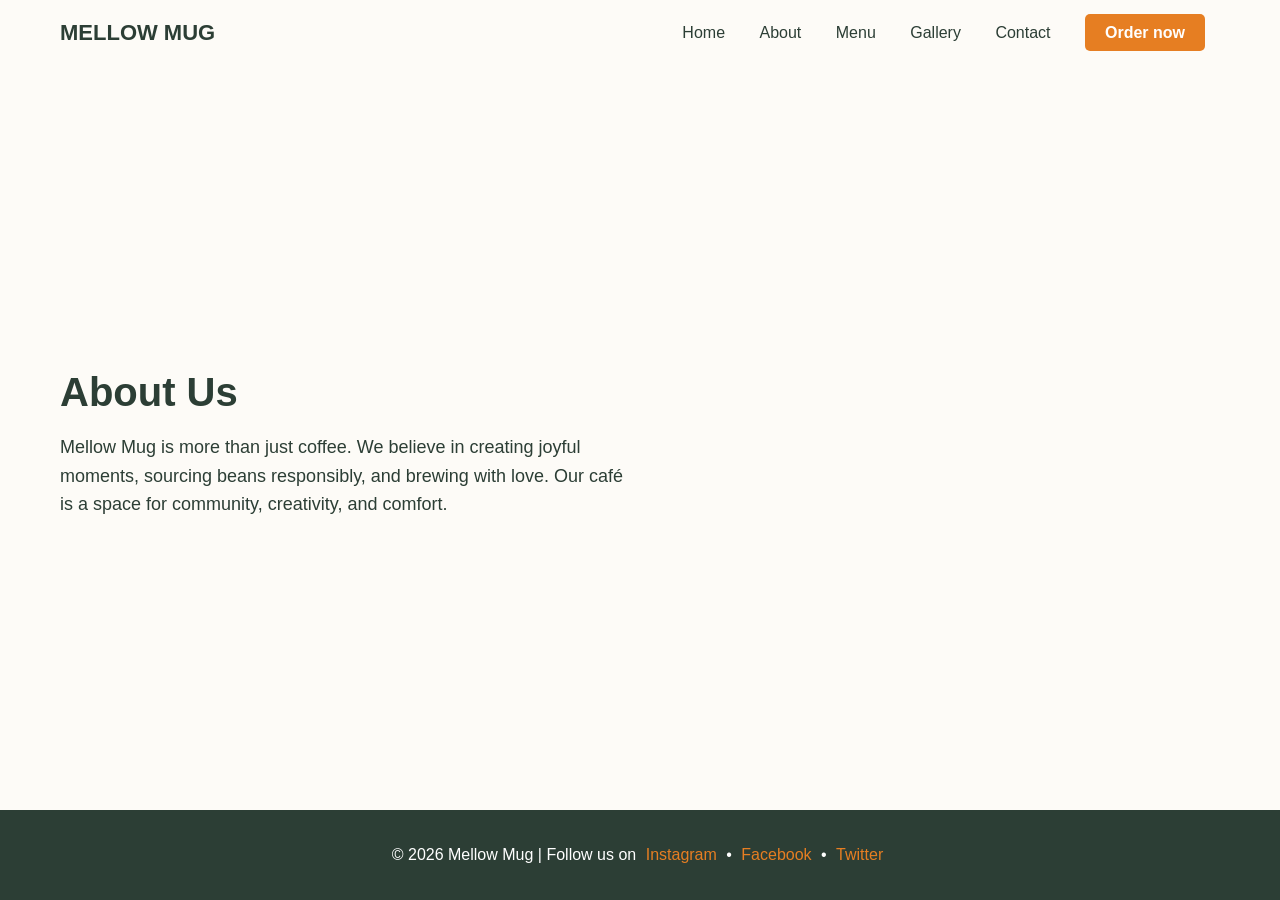
==== about.html @ a3f5b223 "Add files via upload" ====
<!DOCTYPE html>
<html lang="en">
<head>
  <meta charset="UTF-8">
  <title>About - Mellow Mug</title>
  <link rel="stylesheet" href="style.css">
</head>
<body>
  <header>
    <div class="logo">MELLOW MUG</div>
    <nav>
  <a href="index.html">Home</a>
  <a href="about.html">About</a>
  <a href="menu.html">Menu</a>
  <a href="gallery.html">Gallery</a>
  <a href="contact.html">Contact</a>
  <a href="order.html" class="order-btn">Order now</a>
</nav>

  </header>

  <section class="hero">
    <div class="hero-text">
      <h1>About Us</h1>
      <p>Mellow Mug is more than just coffee. We believe in creating joyful moments, sourcing beans responsibly, and brewing with love. Our café is a space for community, creativity, and comfort.</p>
    </div>
  </section>

  <footer>
    <p>© 2026 Mellow Mug | Follow us on 
      <a href="#">Instagram</a> • <a href="#">Facebook</a> • <a href="#">Twitter</a>
    </p>
  </footer>
</body>
</html>
---- style.css ----
body {
  margin: 0;
  font-family: 'Arial', sans-serif;
  background-color: #fdfbf7;
  color: #2c3e35;
}

/* Navigation Bar */
header {
  display: flex;
  justify-content: space-between;
  align-items: center;
  padding: 20px 60px;
}
.logo {
  font-weight: bold;
  font-size: 22px;
  color: #2c3e35;
}
.logo span {
  color: #e67e22;
}
nav a {
  margin: 0 15px;
  text-decoration: none;
  color: #2c3e35;
  font-weight: 500;
  transition: color 0.3s ease;
}
nav a:hover {
  color: #e67e22;
}
.order-btn {
  background-color: #e67e22;
  color: white;
  padding: 10px 20px;
  border-radius: 5px;
  text-decoration: none;
  font-weight: bold;
  transition: background-color 0.3s ease;
}
.order-btn:hover {
  background-color: #d35400;
}

/* Hero Section */
.hero {
  display: flex;
  justify-content: space-between;
  align-items: center;
  padding: 60px;
}
.hero-text {
  max-width: 50%;
}
.hero-text h1 {
  font-size: 40px;
  margin-bottom: 10px;
}
.hero-text p {
  font-size: 18px;
  line-height: 1.6;
  margin-bottom: 20px;
}
.hero-text .btn {
  display: inline-block;
  margin-right: 15px;
  padding: 12px 20px;
  border-radius: 5px;
  text-decoration: none;
  font-weight: bold;
  transition: transform 0.3s ease;
}
.hero-text .btn:hover {
  transform: scale(1.05);
}
.menu-btn {
  background-color: #2c3e35;
  color: white;
}
.learn-btn {
  background-color: #e67e22;
  color: white;
}

/* Coffee Cup Section */
.hero-image {
  position: relative;
  background-color: #2c3e35;
  border-radius: 20px;
  padding: 40px;
  transition: transform 0.3s ease;
}
.hero-image:hover {
  transform: translateY(-5px);
}
.hero-image img {
  width: 500px;
  border-radius: 10px;
}
.badge {
  position: absolute;
  top: 20px;
  right: 20px;
  background-color: #e67e22;
  color: white;
  padding: 10px 15px;
  border-radius: 50%;
  font-size: 12px;
  font-weight: bold;
}

/* Responsive layout */
@media (max-width: 768px) {
  .hero {
    flex-direction: column;
    text-align: center;
  }
  .hero-text {
    max-width: 100%;
    margin-bottom: 30px;
  }
  .hero-image img {
    width: 200px;
  }
}

/*Gallery Section*/
.gallery-grid {
  display: grid;
  grid-template-columns: repeat(auto-fit, minmax(250px, 1fr));
  gap: 20px;
  padding: 40px 60px;
}
.gallery-grid img {
  width: 100%;
  border-radius: 10px;
  cursor: pointer;
  transition: transform 0.3s ease;
}
.gallery-grid img:hover {
  transform: scale(1.05);
}

/* Lightbox */
.lightbox {
  display: none;
  position: fixed;
  z-index: 999;
  left: 0; top: 0;
  width: 100%; height: 100%;
  background-color: rgba(0,0,0,0.8);
}
.lightbox-content {
  display: block;
  margin: 5% auto;
  max-width: 80%;
  border-radius: 10px;
}
.close {
  position: absolute;
  top: 20px; right: 40px;
  color: white;
  font-size: 40px;
  cursor: pointer;
}



/*menu card and form*/
/* Menu Grid */
.menu-grid {
  display: grid;
  grid-template-columns: repeat(auto-fit, minmax(220px, 1fr));
  gap: 20px;
  padding: 40px 60px;
}
.menu-card {
  background-color: #fff;
  border-radius: 10px;
  padding: 20px;
  text-align: center;
  box-shadow: 0 4px 12px rgba(0,0,0,0.1);
  transition: transform 0.3s ease;
}
.menu-card:hover {
  transform: translateY(-5px);
}
.menu-card img {
  width: 100%;
  border-radius: 10px;
  margin-bottom: 15px;
}

/* Contact Form */
form input, form textarea, form select {
  width: 100%;
  padding: 10px;
  border: 1px solid #ccc;
  border-radius: 5px;
}
form button {
  margin-top: 10px;
}

/*animation effect homepage */
/* Fade-in animation */
@keyframes fadeIn {
  from { opacity: 0; transform: translateY(20px); }
  to { opacity: 1; transform: translateY(0); }
}

/* Slide-in animation */
@keyframes slideIn {
  from { opacity: 0; transform: translateX(50px); }
  to { opacity: 1; transform: translateX(0); }
}

.hero-text h1, .hero-text p, .hero-text .btn {
  animation: fadeIn 1s ease forwards;
}
.hero-text h1 { animation-delay: 0.2s; }
.hero-text p { animation-delay: 0.4s; }
.hero-text .btn { animation-delay: 0.6s; }

.hero-image {
  animation: slideIn 1s ease forwards;
  animation-delay: 0.8s;
}
/* Fade-in animation */
@keyframes fadeIn {
  from { opacity: 0; transform: translateY(20px); }
  to { opacity: 1; transform: translateY(0); }
}

/* Slide-in animation */
@keyframes slideIn {
  from { opacity: 0; transform: translateX(50px); }
  to { opacity: 1; transform: translateX(0); }
}

.hero-text h1, .hero-text p, .hero-text .btn {
  animation: fadeIn 1s ease forwards;
}
.hero-text h1 { animation-delay: 0.2s; }
.hero-text p { animation-delay: 0.4s; }
.hero-text .btn { animation-delay: 0.6s; }

.hero-image {
  animation: slideIn 1s ease forwards;
  animation-delay: 0.8s;
}

/*contact*/
input:invalid, textarea:invalid {
  border: 2px solid red;
}
input:valid, textarea:valid {
  border: 2px solid green;
}

.menu-card button {
  background-color: #e67e22;
  color: white;
  border: none;
  padding: 10px 15px;
  border-radius: 5px;
  cursor: pointer;
  transition: background-color 0.3s ease;
}
.menu-card button:hover {
  background-color: #d35400;
}

/* Footer sticky to bottom */
/* Body & Layout */
html, body {
  height: 100%;
  margin: 0;
  display: flex;
  flex-direction: column;
}

/* Content flex supaya footer turun bawah */
body > header, body > section, body > footer {
  flex-shrink: 0;
}
body > section {
  flex-grow: 1;
}

/* Footer sticky */
footer {
  background-color: #2c3e35;
  color: white;
  text-align: center;
  padding: 20px;
  margin-top: auto; /* ini yang buat footer sentiasa kat bawah */
}
footer a {
  color: #e67e22;
  text-decoration: none;
  margin: 0 5px;
  transition: color 0.3s ease;
}
footer a:hover {
  color: #f39c12;
}

/*slideshow gallery*/
/* Slideshow */
.slideshow-container {
  max-width: 800px;
  position: relative;
  margin: 40px auto;
}
.slide {
  display: none;
}
.slide img {
  width: 100%;
  border-radius: 10px;
}
.fade {
  animation: fadeEffect 1s;
}
@keyframes fadeEffect {
  from {opacity: 0.4}
  to {opacity: 1}
}

/* Sticky Footer */
html, body {
  height: 100%;
  margin: 0;
  display: flex;
  flex-direction: column;
}
body > header, body > section, body > footer, body > div {
  flex-shrink: 0;
}
body > section, body > div {
  flex-grow: 1;
}
footer {
  background-color: #2c3e35;
  color: white;
  text-align: center;
  padding: 20px;
  margin-top: auto;
}
footer a {
  color: #e67e22;
  text-decoration: none;
  margin: 0 5px;
}
footer a:hover {
  color: #f39c12;
}
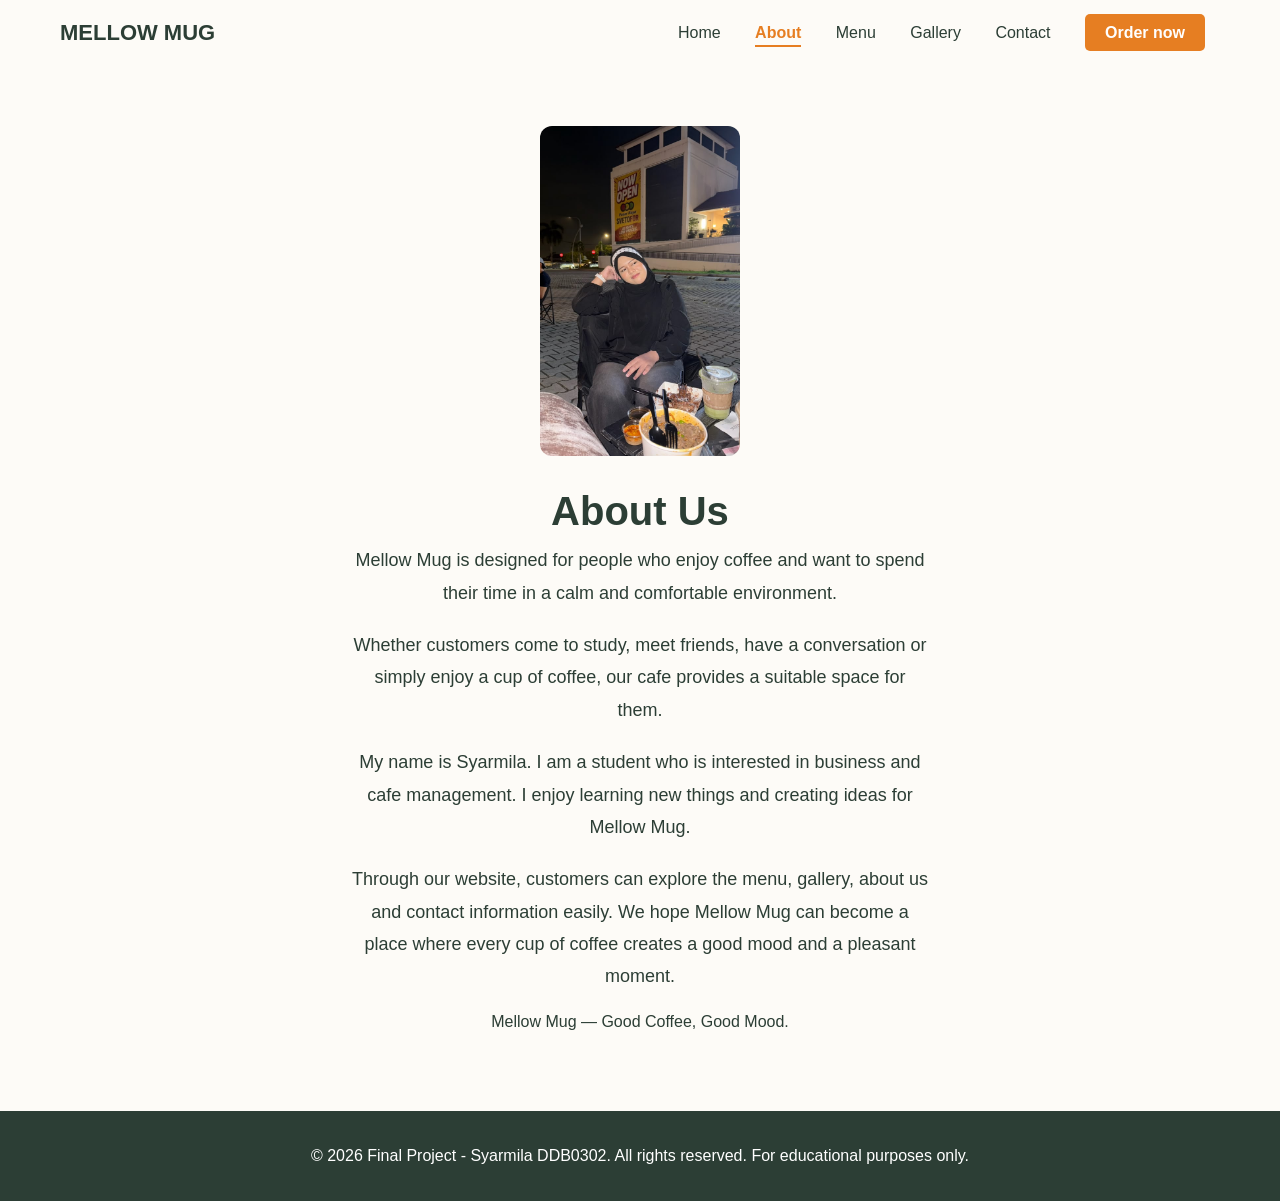
==== commit 8980980e: "Add files via upload" ====
--- a/about.html
+++ b/about.html
@@ -10,7 +10,7 @@
     <div class="logo">MELLOW MUG</div>
     <nav>
   <a href="index.html">Home</a>
-  <a href="about.html">About</a>
+  <a href="about.html" aria-current="page">About</a>
   <a href="menu.html">Menu</a>
   <a href="gallery.html">Gallery</a>
   <a href="contact.html">Contact</a>
@@ -21,14 +21,20 @@
 
   <section class="hero">
     <div class="hero-text">
+      <img src="images/myself.jpeg" alt="Mellow Mug cafe" class="about-image" width="200" height="330" >
+      
       <h1>About Us</h1>
-      <p>Mellow Mug is more than just coffee. We believe in creating joyful moments, sourcing beans responsibly, and brewing with love. Our café is a space for community, creativity, and comfort.</p>
+      <p>Mellow Mug is designed for people who enjoy coffee and want to spend their time in a calm and comfortable environment.</p>
+      <p> Whether customers come to study, meet friends, have a conversation or simply enjoy a cup of coffee, our cafe provides a suitable space for them.</p>
+      <p>My name is Syarmila. I am a student who is interested in business and cafe management. I enjoy learning new things and creating ideas for Mellow Mug.</p>
+      <p>Through our website, customers can explore the menu, gallery, about us and contact information easily. We hope Mellow Mug can become a place where every cup of coffee creates a good mood and a pleasant moment.</p>
+
+Mellow Mug — Good Coffee, Good Mood.</p>
     </div>
   </section>
 
   <footer>
-    <p>© 2026 Mellow Mug | Follow us on 
-      <a href="#">Instagram</a> • <a href="#">Facebook</a> • <a href="#">Twitter</a>
+    <p>© 2026 Final Project - Syarmila DDB0302. All rights reserved. For educational purposes only.
     </p>
   </footer>
 </body>
--- a/style.css
+++ b/style.css
@@ -30,6 +30,15 @@
 nav a:hover {
   color: #e67e22;
 }
+nav a[aria-current="page"]:not(.order-btn) {
+  color: #e67e22;
+  font-weight: bold;
+  border-bottom: 2px solid currentColor;
+  padding-bottom: 4px;
+}
+nav a.order-btn[aria-current="page"] {
+  box-shadow: 0 0 0 2px #2c3e35;
+}
 .order-btn {
   background-color: #e67e22;
   color: white;
@@ -45,13 +54,21 @@
 
 /* Hero Section */
 .hero {
+  width: 100%;
+  padding: 30px 20px;
+  box-sizing: border-box;
   display: flex;
   justify-content: space-between;
   align-items: center;
   padding: 60px;
 }
 .hero-text {
+  width: 100%;
+  max-width: 1200px;
+  margin: 0 auto;
+  text-align: center;
   max-width: 50%;
+  text-align: center;
 }
 .hero-text h1 {
   font-size: 40px;
@@ -61,6 +78,10 @@
   font-size: 18px;
   line-height: 1.6;
   margin-bottom: 20px;
+  width: 100%;
+  max-width: 1200px;
+  margin: 0 auto 20px;
+  line-height: 1.8;
 }
 .hero-text .btn {
   display: inline-block;
@@ -173,7 +194,10 @@
   display: grid;
   grid-template-columns: repeat(auto-fit, minmax(220px, 1fr));
   gap: 20px;
-  padding: 40px 60px;
+  max-width: 1200px;
+  margin: 0 auto;
+  padding: 20px;
+  justify-content: center;
 }
 .menu-card {
   background-color: #fff;
@@ -187,9 +211,12 @@
   transform: translateY(-5px);
 }
 .menu-card img {
-  width: 100%;
-  border-radius: 10px;
-  margin-bottom: 15px;
+  display: block;
+  width: 200px;
+  height: 240px;
+  object-fit: cover;
+  margin: 0 auto 15px;
+  border-radius: 10px;
 }
 
 /* Contact Form */
@@ -329,6 +356,23 @@
   to {opacity: 1}
 }
 
+.gallery-video {
+  padding: 20px 0 40px;
+  text-align: center;
+}
+.gallery-video-frame {
+  width: calc(100% - 40px);
+  max-width: 1053px;
+  aspect-ratio: 1053 / 592;
+  margin: 0 auto;
+}
+.gallery-video-frame iframe {
+  display: block;
+  width: 100%;
+  height: 100%;
+  border: 0;
+}
+
 /* Sticky Footer */
 html, body {
   height: 100%;
@@ -357,3 +401,13 @@
 footer a:hover {
   color: #f39c12;
 }
+
+.hero-text {
+  text-align: center;
+}
+
+.about-image {
+  display: block;
+  margin: 0 auto 20px;
+  border-radius: 12px;
+}
